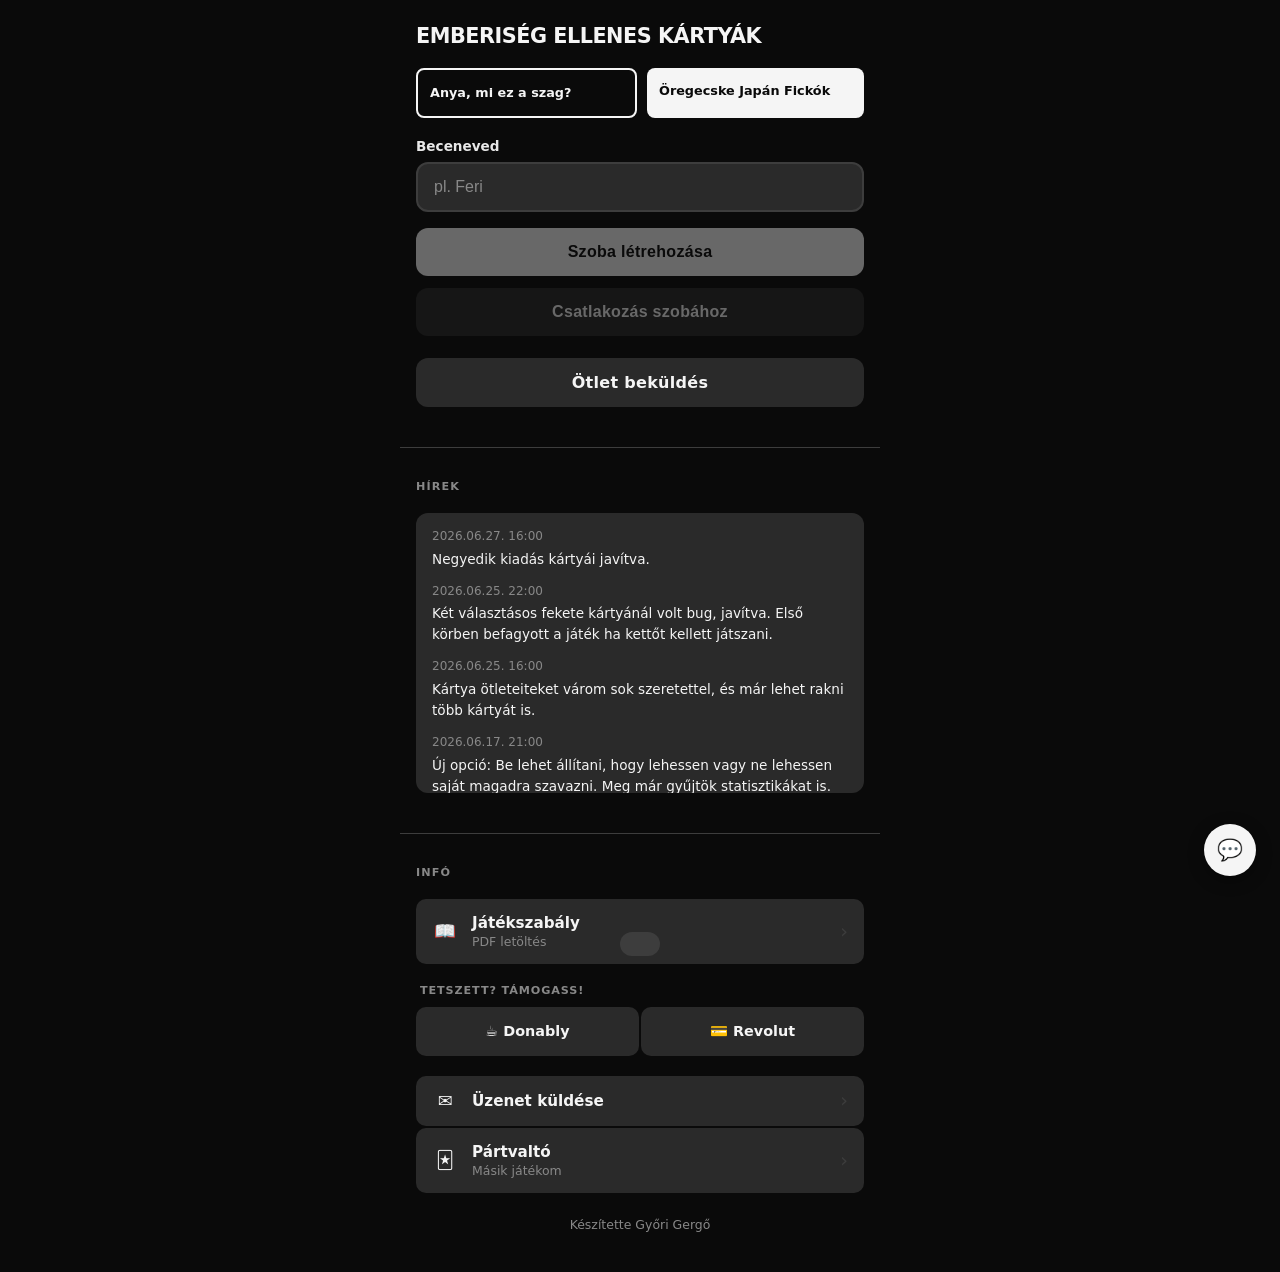
==== static/index.html @ fc866275 "all implementations are tested, no feedback, working, can mbe merged to the main" ====
<!DOCTYPE html>
<html lang="hu">
<head>
  <meta charset="UTF-8">
  <meta name="viewport" content="width=device-width, initial-scale=1.0">
  <title>Emberiség Ellenes Kártyák — Ingyenes Online Kártyajáték Magyarul</title>
  <meta name="description" content="Játssz barátaiddal az Emberiség Ellenes Kártyák online kártyajátékkal — a Cards Against Humanity ingyenes magyar verziójával. Hozz létre szobát, hívj meg barátokat, és szórakozzatok! Regisztráció nélkül.">
  <meta name="author" content="Győri Gergő">
  <meta name="robots" content="index, follow">
  <link rel="canonical" href="https://emberisegelleneskartyak.hu/">

  <!-- Open Graph -->
  <meta property="og:type" content="website">
  <meta property="og:url" content="https://emberisegelleneskartyak.hu/">
  <meta property="og:title" content="Emberiség Ellenes Kártyák — Ingyenes Online Kártyajáték Magyarul">
  <meta property="og:description" content="Játssz barátaiddal az Emberiség Ellenes Kártyák online kártyajátékkal — a Cards Against Humanity ingyenes magyar verziójával. Hozz létre szobát, hívj meg barátokat!">
  <meta property="og:locale" content="hu_HU">
  <meta property="og:image" content="https://emberisegelleneskartyak.hu/static/og-image.png">
  <meta property="og:image:width" content="1200">
  <meta property="og:image:height" content="630">
  <meta property="og:image:alt" content="Emberiség Ellenes Kártyák — online kártyajáték">
  <meta property="og:site_name" content="Emberiség Ellenes Kártyák">

  <!-- Twitter Card -->
  <meta name="twitter:card" content="summary_large_image">
  <meta name="twitter:title" content="Emberiség Ellenes Kártyák — Ingyenes Online Kártyajáték Magyarul">
  <meta name="twitter:description" content="Játssz barátaiddal az Emberiség Ellenes Kártyák online kártyajátékkal — a Cards Against Humanity ingyenes magyar verziójával.">
  <meta name="twitter:image" content="https://emberisegelleneskartyak.hu/static/og-image.png">

  <!-- Icons & Manifest -->
  <link rel="icon" type="image/svg+xml" href="/static/favicon.svg">
  <link rel="manifest" href="/static/site.webmanifest">
  <meta name="theme-color" content="#000000">

  <link rel="stylesheet" href="/static/css/base.css">
  <style>
    /* ── Section 1 ───────────────────────────── */
    .hero { flex: 1; display: flex; flex-direction: column; justify-content: center; gap: 16px; }
    .actions { display: flex; flex-direction: column; gap: 12px; }
    .card-preview { display: flex; gap: 10px; }
    .mini-black, .mini-white {
      flex: 1; border-radius: 8px; padding: 14px 12px;
      font-size: .8rem; font-weight: 700; line-height: 1.4;
    }
    .mini-black { background: var(--black); color: var(--white); border: 2px solid var(--white); }
    .mini-white { background: var(--white); color: var(--black); }

    /* ── Section header ─────────────────────── */
    .section-header {
      font-size: .7rem;
      font-weight: 800;
      letter-spacing: .1em;
      text-transform: uppercase;
      color: var(--text-muted);
    }

    /* ── News section ───────────────────────── */
    .news-list { display: flex; flex-direction: column; gap: 12px; flex: 1; overflow-y: auto; }
    .news-item { font-size: .85rem; line-height: 1.55; color: var(--text); }
    .news-item-date { color: var(--text-muted); font-size: .75rem; display: block; margin-bottom: 3px; }
    .news-empty {
      flex: 1; display: flex; align-items: center; justify-content: center;
      color: var(--text-muted); font-size: .9rem;
    }

    /* ── Info cards (Section 3) ─────────────── */
    .info-group { display: flex; flex-direction: column; gap: 2px; }
    .info-group-label {
      font-size: .7rem; font-weight: 700;
      letter-spacing: .08em; text-transform: uppercase;
      color: var(--text-muted); padding: 0 4px 8px;
    }
    .info-card {
      display: flex; align-items: center; gap: 14px;
      padding: 15px 16px;
      background: var(--grey); border-radius: 10px;
      text-decoration: none; color: var(--white);
      font-family: var(--font); font-size: 1rem;
      cursor: pointer; border: none; width: 100%; text-align: left;
      transition: opacity .15s;
      -webkit-tap-highlight-color: transparent;
    }
    .info-card:active { opacity: .6; }
    .info-card-icon { font-size: 1.1rem; width: 26px; text-align: center; flex-shrink: 0; }
    .info-card-body { flex: 1; display: flex; flex-direction: column; gap: 2px; }
    .info-card-title { font-size: .95rem; font-weight: 600; }
    .info-card-sub { font-size: .78rem; color: var(--text-muted); }
    .info-card-arrow { color: var(--grey2); font-size: 1.2rem; line-height: 1; }

    .support-row { display: grid; grid-template-columns: 1fr 1fr; gap: 2px; }
    .support-btn {
      display: flex; align-items: center; justify-content: center; gap: 7px;
      padding: 16px 12px; background: var(--grey); border-radius: 10px;
      font-weight: 700; font-size: .9rem; color: var(--white);
      text-decoration: none; transition: opacity .15s;
      -webkit-tap-highlight-color: transparent;
    }
    .support-btn:active { opacity: .6; }

    .credits {
      margin-top: auto; padding-top: 4px;
      font-size: .78rem; color: var(--text-muted); text-align: center;
    }

    /* ── Scroll hint ────────────────────────── */
    .scroll-hint {
      display: none;
      flex-direction: column; align-items: center; gap: 3px;
      margin-top: auto; padding: 4px 0 2px;
      color: var(--text-muted); font-size: .72rem;
      pointer-events: none; user-select: none;
    }
    .scroll-hint-arrow { animation: arrowbounce .9s infinite alternate ease-in-out; }
    @keyframes arrowbounce { from { transform: translateY(0); } to { transform: translateY(5px); } }

    .idea-link { margin-top: 2px; }

    /* ── Mobile: scroll snap ────────────────── */
    @media (max-width: 640px) {
      body { overflow: hidden; height: 100dvh; }

      .snap-container {
        height: 100dvh;
        overflow-y: scroll;
        scroll-snap-type: y mandatory;
        -webkit-overflow-scrolling: touch;
      }

      .snap-section {
        height: 100dvh;
        scroll-snap-align: start;
        scroll-snap-stop: always;
        overflow: hidden;
      }

      .snap-section .page {
        height: 100%;
        min-height: unset;
        overflow: hidden;
      }

      .news-section-inner .page { overflow: hidden; }

      .scroll-hint { display: flex; }
    }

    /* ── Desktop: sections flow naturally ────── */
    @media (min-width: 641px) {
      .snap-section .page { min-height: unset; padding-bottom: 40px; }
      .snap-section + .snap-section .page {
        border-top: 1px solid var(--grey2);
        padding-top: 32px;
      }
      .news-list {
        max-height: 280px;
        overflow-y: auto;
        background: var(--grey);
        border-radius: var(--radius);
        padding: 14px 16px;
      }
    }

    /* ── Chat ───────────────────────────────── */
    .chat-fab {
      position: fixed; bottom: 24px; right: 24px;
      width: 52px; height: 52px; border-radius: 50%; border: none;
      background: var(--white); color: var(--black);
      font-size: 1.3rem; cursor: pointer;
      display: flex; align-items: center; justify-content: center;
      box-shadow: 0 4px 16px rgba(0,0,0,.4); z-index: 50;
      transition: transform .1s;
    }
    .chat-fab:active { transform: scale(.92); }
    .chat-overlay {
      position: fixed; inset: 0; background: rgba(0,0,0,.6);
      z-index: 100; display: flex; align-items: flex-end; justify-content: center;
    }
    .chat-panel {
      width: 100%; max-width: 480px;
      background: var(--grey); border-radius: var(--radius) var(--radius) 0 0;
      height: 70vh; max-height: 600px;
      display: flex; flex-direction: column;
    }
    .chat-header {
      display: flex; align-items: center; justify-content: space-between;
      padding: 16px 20px; border-bottom: 1px solid var(--grey2); font-weight: 800;
    }
    .chat-close-btn { background: none; border: none; color: var(--white); font-size: 1.2rem; cursor: pointer; padding: 4px; }
    .chat-messages { flex: 1; overflow-y: auto; padding: 12px 16px; display: flex; flex-direction: column; gap: 10px; }
    .chat-msg { background: var(--grey2); border-radius: 8px; padding: 8px 12px; font-size: .85rem; }
    .chat-msg-header { display: flex; justify-content: space-between; align-items: baseline; margin-bottom: 4px; }
    .chat-msg-user { font-weight: 700; font-size: .8rem; }
    .chat-msg-time { color: var(--text-muted); font-size: .72rem; }
    .chat-msg-text { line-height: 1.4; word-break: break-word; }
    .chat-input-area { display: flex; gap: 8px; padding: 12px 16px; border-top: 1px solid var(--grey2); }
    .chat-input-area .input { padding: 12px 14px; font-size: .9rem; }
    .chat-send-btn { background: var(--white); color: var(--black); border: none; border-radius: var(--radius); padding: 12px 18px; font-weight: 700; cursor: pointer; white-space: nowrap; }
  </style>
</head>
<body>

<div class="snap-container" id="snapContainer">

  <!-- ═══════════════════════════════════════
       SECTION 1 — Játék
  ════════════════════════════════════════ -->
  <div class="snap-section" id="sec1">
    <div class="page">
      <h1 class="logo">Emberiség Ellenes Kártyák</h1>

      <div class="card-preview">
        <div class="mini-black">Anya, mi ez a szag?</div>
        <div class="mini-white">Öregecske Japán Fickók</div>
      </div>

      <div class="hero">
        <div class="field">
          <label class="label" for="username">Beceneved</label>
          <input class="input" id="username" type="text" maxlength="24" placeholder="pl. Feri" autocomplete="off">
        </div>
        <div class="actions">
          <button class="btn btn-primary" id="createBtn" disabled>Szoba létrehozása</button>
          <button class="btn btn-secondary" id="joinBtn" disabled>Csatlakozás szobához</button>
        </div>
      </div>

      <a class="btn btn-secondary idea-link" href="/kartyaotlet.html">Ötlet beküldés</a>

      <div class="scroll-hint">
        <span>Hírek &amp; Infó</span>
        <span class="scroll-hint-arrow">↓</span>
      </div>
    </div>
  </div>

  <!-- ═══════════════════════════════════════
       SECTION 2 — Hírek
  ════════════════════════════════════════ -->
  <div class="snap-section" id="sec2">
    <div class="page">
      <div class="section-header">Hírek</div>
      <div id="newsList" class="news-list" style="display:none"></div>
      <div id="newsEmpty" class="news-empty">Betöltés…</div>
      <div class="scroll-hint">
        <span>Infó</span>
        <span class="scroll-hint-arrow">↓</span>
      </div>
    </div>
  </div>

  <!-- ═══════════════════════════════════════
       SECTION 3 — Infó
  ════════════════════════════════════════ -->
  <div class="snap-section" id="sec3">
    <div class="page">
      <div class="section-header">Infó</div>

      <div class="info-group">
        <a href="http://s3.amazonaws.com/cah/CAH_MagyarByAnonymous.pdf" class="info-card" target="_blank">
          <span class="info-card-icon">📖</span>
          <span class="info-card-body">
            <span class="info-card-title">Játékszabály</span>
            <span class="info-card-sub">PDF letöltés</span>
          </span>
          <span class="info-card-arrow">›</span>
        </a>
      </div>

      <div class="info-group">
        <div class="info-group-label">Tetszett? Támogass!</div>
        <div class="support-row">
          <a href="https://www.donably.com/gyori-gergo-project" class="support-btn" target="_blank">☕ Donably</a>
          <a href="https://revolut.me/gergogyori" class="support-btn" target="_blank">💳 Revolut</a>
        </div>
      </div>

      <div class="info-group">
        <button class="info-card" onclick="openContact()">
          <span class="info-card-icon">✉</span>
          <span class="info-card-body">
            <span class="info-card-title">Üzenet küldése</span>
          </span>
          <span class="info-card-arrow">›</span>
        </button>
        <a href="https://partvalto.hu" class="info-card" target="_blank">
          <span class="info-card-icon">🃏</span>
          <span class="info-card-body">
            <span class="info-card-title">Pártvaltó</span>
            <span class="info-card-sub">Másik játékom</span>
          </span>
          <span class="info-card-arrow">›</span>
        </a>
      </div>

      <div class="credits">Készítette Győri Gergő</div>
    </div>
  </div>

</div><!-- /snap-container -->

<!-- Chat FAB -->
<button class="chat-fab" id="chatFab" title="Üzenőfal">💬</button>

<!-- Chat panel -->
<div class="chat-overlay hidden" id="chatOverlay">
  <div class="chat-panel">
    <div class="chat-header">
      <span>Üzenőfal</span>
      <button class="chat-close-btn" id="chatClose">✕</button>
    </div>
    <div class="chat-messages" id="chatMessages">
      <div style="color:var(--text-muted);text-align:center;padding:20px">Betöltés...</div>
    </div>
    <div class="chat-input-area">
      <input class="input" id="chatInput" type="text" maxlength="500" placeholder="Üzenet...">
      <button class="chat-send-btn" id="chatSend">Küld</button>
    </div>
  </div>
</div>

<!-- Contact modal -->
<div id="contactOverlay" class="overlay hidden">
  <div class="modal">
    <h2>Üzenet küldése</h2>
    <div class="field">
      <label class="label">Neved</label>
      <input id="cName" class="input" type="text" placeholder="Teljes neved" maxlength="100">
    </div>
    <div class="field">
      <label class="label">E-mail</label>
      <input id="cEmail" class="input" type="email" placeholder="email@example.com" maxlength="200">
    </div>
    <div class="field">
      <label class="label">Üzenet</label>
      <textarea id="cMessage" class="input" rows="4" placeholder="Írj bármit..." maxlength="2000" style="resize:vertical;min-height:90px"></textarea>
    </div>
    <div id="cError" class="error-msg"></div>
    <div class="modal-actions">
      <button class="btn btn-secondary" onclick="closeContact()">Mégse</button>
      <button class="btn btn-primary" onclick="submitContact()">Küldés</button>
    </div>
  </div>
</div>

<div id="toast"></div>

<script type="application/ld+json">
[
  {
    "@context": "https://schema.org",
    "@type": "WebApplication",
    "name": "Emberiség Ellenes Kártyák",
    "url": "https://emberisegelleneskartyak.hu/",
    "description": "Ingyenes online kártyajáték magyarul — a Cards Against Humanity magyar verziója. Hozz létre szobát, hívj meg barátokat, és szórakozzatok regisztráció nélkül.",
    "applicationCategory": "GameApplication",
    "operatingSystem": "Web Browser",
    "inLanguage": "hu",
    "isAccessibleForFree": true,
    "author": { "@type": "Person", "name": "Győri Gergő" },
    "offers": { "@type": "Offer", "price": "0", "priceCurrency": "HUF" }
  },
  {
    "@context": "https://schema.org",
    "@type": "WebSite",
    "name": "Emberiség Ellenes Kártyák",
    "url": "https://emberisegelleneskartyak.hu/",
    "inLanguage": "hu",
    "potentialAction": {
      "@type": "SearchAction",
      "target": "https://emberisegelleneskartyak.hu/join?code={search_term_string}",
      "query-input": "required name=search_term_string"
    }
  },
  {
    "@context": "https://schema.org",
    "@type": "Organization",
    "name": "Emberiség Ellenes Kártyák",
    "url": "https://emberisegelleneskartyak.hu/",
    "logo": "https://emberisegelleneskartyak.hu/static/og-image.png",
    "founder": { "@type": "Person", "name": "Győri Gergő" }
  }
]
</script>
<script src="/static/js/session.js"></script>
<script>
  /* ── Username & buttons ─────────────────── */
  const usernameEl = document.getElementById('username');
  const createBtn  = document.getElementById('createBtn');
  const joinBtn    = document.getElementById('joinBtn');

  usernameEl.value = getSavedUsername();
  _updateBtns();

  usernameEl.addEventListener('input', _updateBtns);
  usernameEl.addEventListener('keydown', e => {
    if (e.key === 'Enter' && usernameEl.value.trim()) joinBtn.click();
  });

  function _updateBtns() {
    const ok = usernameEl.value.trim().length > 0;
    createBtn.disabled = !ok;
    joinBtn.disabled   = !ok;
  }

  createBtn.addEventListener('click', () => {
    const u = usernameEl.value.trim();
    if (!u) return;
    saveUsername(u);
    location.href = '/create';
  });

  joinBtn.addEventListener('click', () => {
    const u = usernameEl.value.trim();
    if (!u) return;
    saveUsername(u);
    location.href = '/join';
  });

  /* ── Contact modal ──────────────────────── */
  function openContact() {
    document.getElementById('contactOverlay').classList.remove('hidden');
    document.getElementById('cError').textContent = '';
  }
  function closeContact() {
    document.getElementById('contactOverlay').classList.add('hidden');
  }
  async function submitContact() {
    const name    = document.getElementById('cName').value.trim();
    const email   = document.getElementById('cEmail').value.trim();
    const message = document.getElementById('cMessage').value.trim();
    const errEl   = document.getElementById('cError');
    errEl.textContent = '';
    if (!name || !email || !message) {
      errEl.textContent = 'Minden mező kitöltése kötelező.';
      return;
    }
    try {
      const res = await fetch('/api/contact', {
        method: 'POST',
        headers: { 'Content-Type': 'application/json' },
        body: JSON.stringify({ name, email, message }),
      });
      const data = await res.json();
      if (!res.ok) { errEl.textContent = data.detail || 'Hiba történt.'; return; }
      closeContact();
      document.getElementById('cName').value = '';
      document.getElementById('cEmail').value = '';
      document.getElementById('cMessage').value = '';
      showToast('Üzenet elküldve! Köszönjük!');
    } catch {
      errEl.textContent = 'Kapcsolódási hiba, próbáld újra.';
    }
  }

  /* ── News ───────────────────────────────── */
  async function loadNews() {
    const list  = document.getElementById('newsList');
    const empty = document.getElementById('newsEmpty');
    try {
      const res   = await fetch('/static/news.json');
      const items = await res.json();
      if (!items.length) {
        empty.textContent = 'Jelenleg nincsenek hírek.';
        return;
      }
      list.style.display = 'flex';
      empty.style.display = 'none';
      items.forEach(item => {
        const [y, mo, d, h] = item.date.split('-');
        const el = document.createElement('div');
        el.className = 'news-item';
        el.innerHTML = `<span class="news-item-date">${y}.${mo}.${d}. ${h}:00</span>${item.message}`;
        list.appendChild(el);
      });
    } catch {
      empty.textContent = 'Nem sikerült betölteni.';
    }
  }
  loadNews();

  /* ── Chat ───────────────────────────────── */
  function chatEsc(str) {
    return String(str)
      .replace(/&/g,'&amp;').replace(/</g,'&lt;').replace(/>/g,'&gt;').replace(/"/g,'&quot;');
  }

  function formatTime(iso) {
    const d = new Date(iso.replace(' ','T') + (iso.includes('T') || iso.endsWith('Z') ? '' : 'Z'));
    if (isNaN(d)) return '';
    return d.toLocaleString('hu-HU', { month:'short', day:'numeric', hour:'2-digit', minute:'2-digit' });
  }

  let _chatPoll = null;
  let _lastMsgId = -1;

  async function loadChatMessages() {
    const el = document.getElementById('chatMessages');
    const atBottom = el.scrollHeight - el.scrollTop - el.clientHeight < 48;
    try {
      const res = await fetch('/api/chat');
      if (!res.ok) throw new Error();
      const msgs = await res.json();
      if (msgs.length === 0) {
        el.innerHTML = '<div style="color:var(--text-muted);text-align:center;padding:20px">Még nincs üzenet</div>';
        _lastMsgId = -1;
        return;
      }
      const newest = msgs[msgs.length - 1].id;
      if (newest === _lastMsgId) return;
      _lastMsgId = newest;
      el.innerHTML = msgs.map(m => `
        <div class="chat-msg">
          <div class="chat-msg-header">
            <span class="chat-msg-user">${chatEsc(m.username)}</span>
            <span class="chat-msg-time">${formatTime(m.created_at)}</span>
          </div>
          <div class="chat-msg-text">${chatEsc(m.message)}</div>
        </div>`).join('');
      if (atBottom) el.scrollTop = el.scrollHeight;
    } catch {
      el.innerHTML = '<div style="color:var(--danger);text-align:center;padding:20px">Hiba a betöltésnél</div>';
    }
  }

  function openChat() {
    _lastMsgId = -1;
    document.getElementById('chatOverlay').classList.remove('hidden');
    loadChatMessages();
    _chatPoll = setInterval(loadChatMessages, 3000);
  }

  function closeChat() {
    document.getElementById('chatOverlay').classList.add('hidden');
    clearInterval(_chatPoll);
    _chatPoll = null;
  }

  async function sendChatMessage() {
    const username = usernameEl.value.trim();
    const msg = document.getElementById('chatInput').value.trim();
    if (!username) { showToast('Add meg a neved a becenév mezőben!'); return; }
    if (!msg) return;
    const btn = document.getElementById('chatSend');
    btn.disabled = true;
    try {
      const res = await fetch('/api/chat', {
        method: 'POST',
        headers: { 'Content-Type': 'application/json' },
        body: JSON.stringify({ username, message: msg }),
      });
      if (!res.ok) throw new Error();
      document.getElementById('chatInput').value = '';
      await loadChatMessages();
    } catch {
      showToast('Hiba az üzenet küldésekor!');
    }
    btn.disabled = false;
  }

  document.getElementById('chatFab').addEventListener('click', openChat);
  document.getElementById('chatClose').addEventListener('click', closeChat);
  document.getElementById('chatOverlay').addEventListener('click', e => {
    if (e.target === document.getElementById('chatOverlay')) closeChat();
  });
  document.getElementById('chatSend').addEventListener('click', sendChatMessage);
  document.getElementById('chatInput').addEventListener('keydown', e => {
    if (e.key === 'Enter') sendChatMessage();
  });

  /* ── Toast ──────────────────────────────── */
  function showToast(msg) {
    const t = document.getElementById('toast');
    t.textContent = msg;
    t.classList.add('show');
    setTimeout(() => t.classList.remove('show'), 2800);
  }
</script>
</body>
</html>
---- static/css/base.css ----
*, *::before, *::after { box-sizing: border-box; margin: 0; padding: 0; }

:root {
  --black: #0a0a0a;
  --white: #f5f5f5;
  --grey:  #2a2a2a;
  --grey2: #3d3d3d;
  --accent: #e8e8e8;
  --danger: #c0392b;
  --success: #27ae60;
  --text-muted: #888;
  --radius: 12px;
  --card-radius: 10px;
  --font: 'Segoe UI', system-ui, sans-serif;
}

html, body {
  height: 100%;
  background: var(--black);
  color: var(--white);
  font-family: var(--font);
  font-size: 16px;
  -webkit-tap-highlight-color: transparent;
  overscroll-behavior: none;
}

a { color: inherit; text-decoration: none; }

.page {
  min-height: 100dvh;
  max-width: 480px;
  margin: 0 auto;
  padding: 24px 16px;
  display: flex;
  flex-direction: column;
  gap: 20px;
}

.logo {
  font-size: 1.3rem;
  font-weight: 800;
  letter-spacing: -0.5px;
  text-transform: uppercase;
}

h1 { font-size: 1.6rem; font-weight: 800; }
h2 { font-size: 1.1rem; font-weight: 700; color: var(--accent); }

/* Inputs */
.input {
  width: 100%;
  background: var(--grey);
  border: 2px solid var(--grey2);
  border-radius: var(--radius);
  color: var(--white);
  font-size: 1rem;
  padding: 14px 16px;
  outline: none;
  transition: border-color .15s;
}
.input:focus { border-color: var(--white); }
.input::placeholder { color: var(--text-muted); }

/* Buttons */
.btn {
  display: block;
  width: 100%;
  padding: 15px;
  border-radius: var(--radius);
  border: none;
  font-size: 1rem;
  font-weight: 700;
  cursor: pointer;
  text-align: center;
  transition: opacity .15s, transform .1s;
  letter-spacing: .3px;
}
.btn:active { transform: scale(.97); opacity: .85; }
.btn-primary { background: var(--white); color: var(--black); }
.btn-secondary { background: var(--grey); color: var(--white); }
.btn-danger { background: var(--danger); color: var(--white); }
.btn-sm {
  width: auto;
  padding: 8px 16px;
  font-size: .85rem;
  border-radius: 8px;
}
.btn:disabled { opacity: .4; cursor: not-allowed; }

/* Form group */
.field { display: flex; flex-direction: column; gap: 8px; }
.label { font-size: .85rem; font-weight: 600; color: var(--accent); }

/* Error */
.error-msg { color: var(--danger); font-size: .85rem; min-height: 1.2em; }

/* Card base */
.card-black, .card-white {
  border-radius: var(--card-radius);
  padding: 20px;
  font-weight: 700;
  line-height: 1.4;
  position: relative;
  user-select: none;
}
.card-black {
  background: var(--black);
  color: var(--white);
  border: 2px solid var(--white);
}
.card-white {
  background: var(--white);
  color: var(--black);
  border: 2px solid var(--black);
}

/* Player list */
.player-list { display: flex; flex-direction: column; gap: 8px; }
.player-row {
  display: flex;
  align-items: center;
  justify-content: space-between;
  padding: 10px 14px;
  background: var(--grey);
  border-radius: 8px;
  font-size: .9rem;
}
.player-row .name { font-weight: 600; }
.player-row .score { color: var(--text-muted); }
.player-row.czar .name::before { content: '♛ '; color: gold; }
.player-row.you .name::after  { content: ' (te)'; color: var(--text-muted); font-weight: 400; }
.player-row.disconnected { opacity: .4; }

/* Select row (editions, options) */
.select-group { display: flex; flex-direction: column; gap: 8px; }
.select-option {
  display: flex;
  align-items: center;
  gap: 12px;
  padding: 12px 14px;
  background: var(--grey);
  border-radius: 8px;
  cursor: pointer;
  font-size: .9rem;
  border: 2px solid transparent;
  transition: border-color .15s;
}
.select-option.selected { border-color: var(--white); }
.select-option input[type=checkbox],
.select-option input[type=radio] { accent-color: var(--white); width: 18px; height: 18px; cursor: pointer; }

/* Segmented control */
.seg-control { display: flex; background: var(--grey); border-radius: var(--radius); overflow: hidden; }
.seg-control button {
  flex: 1;
  padding: 10px;
  background: none;
  border: none;
  color: var(--text-muted);
  font-size: .85rem;
  font-weight: 600;
  cursor: pointer;
  transition: background .15s, color .15s;
}
.seg-control button.active { background: var(--white); color: var(--black); }

/* Divider */
.divider { border: none; border-top: 1px solid var(--grey2); }

/* Toast */
#toast {
  position: fixed;
  bottom: 24px;
  left: 50%;
  transform: translateX(-50%) translateY(80px);
  background: var(--grey2);
  color: var(--white);
  padding: 12px 20px;
  border-radius: 20px;
  font-size: .9rem;
  font-weight: 600;
  transition: transform .25s ease;
  pointer-events: none;
  z-index: 999;
  white-space: nowrap;
}
#toast.show { transform: translateX(-50%) translateY(0); }

/* Overlay / modal */
.overlay {
  position: fixed; inset: 0;
  background: rgba(0,0,0,.75);
  display: flex; align-items: center; justify-content: center;
  z-index: 100;
  padding: 16px;
}
.modal {
  background: var(--grey);
  border-radius: var(--radius);
  padding: 24px;
  width: 100%;
  max-width: 380px;
  display: flex;
  flex-direction: column;
  gap: 16px;
}
.modal h2 { font-size: 1.1rem; }
.modal-actions { display: flex; gap: 10px; }
.modal-actions .btn { flex: 1; }
.hidden { display: none !important; }

/* Mic / voice button */
.mic-btn {
  width: 36px;
  height: 36px;
  border-radius: 50%;
  border: none;
  background: var(--grey2);
  color: var(--white);
  font-size: 1rem;
  cursor: pointer;
  display: flex;
  align-items: center;
  justify-content: center;
  transition: background .15s, transform .1s;
  flex-shrink: 0;
  line-height: 1;
}
.mic-btn.muted { background: var(--danger); }
.mic-btn:active { transform: scale(.9); }

/* Mute indicator next to player names */
.voice-indicator { font-size: .8rem; margin-right: 4px; }
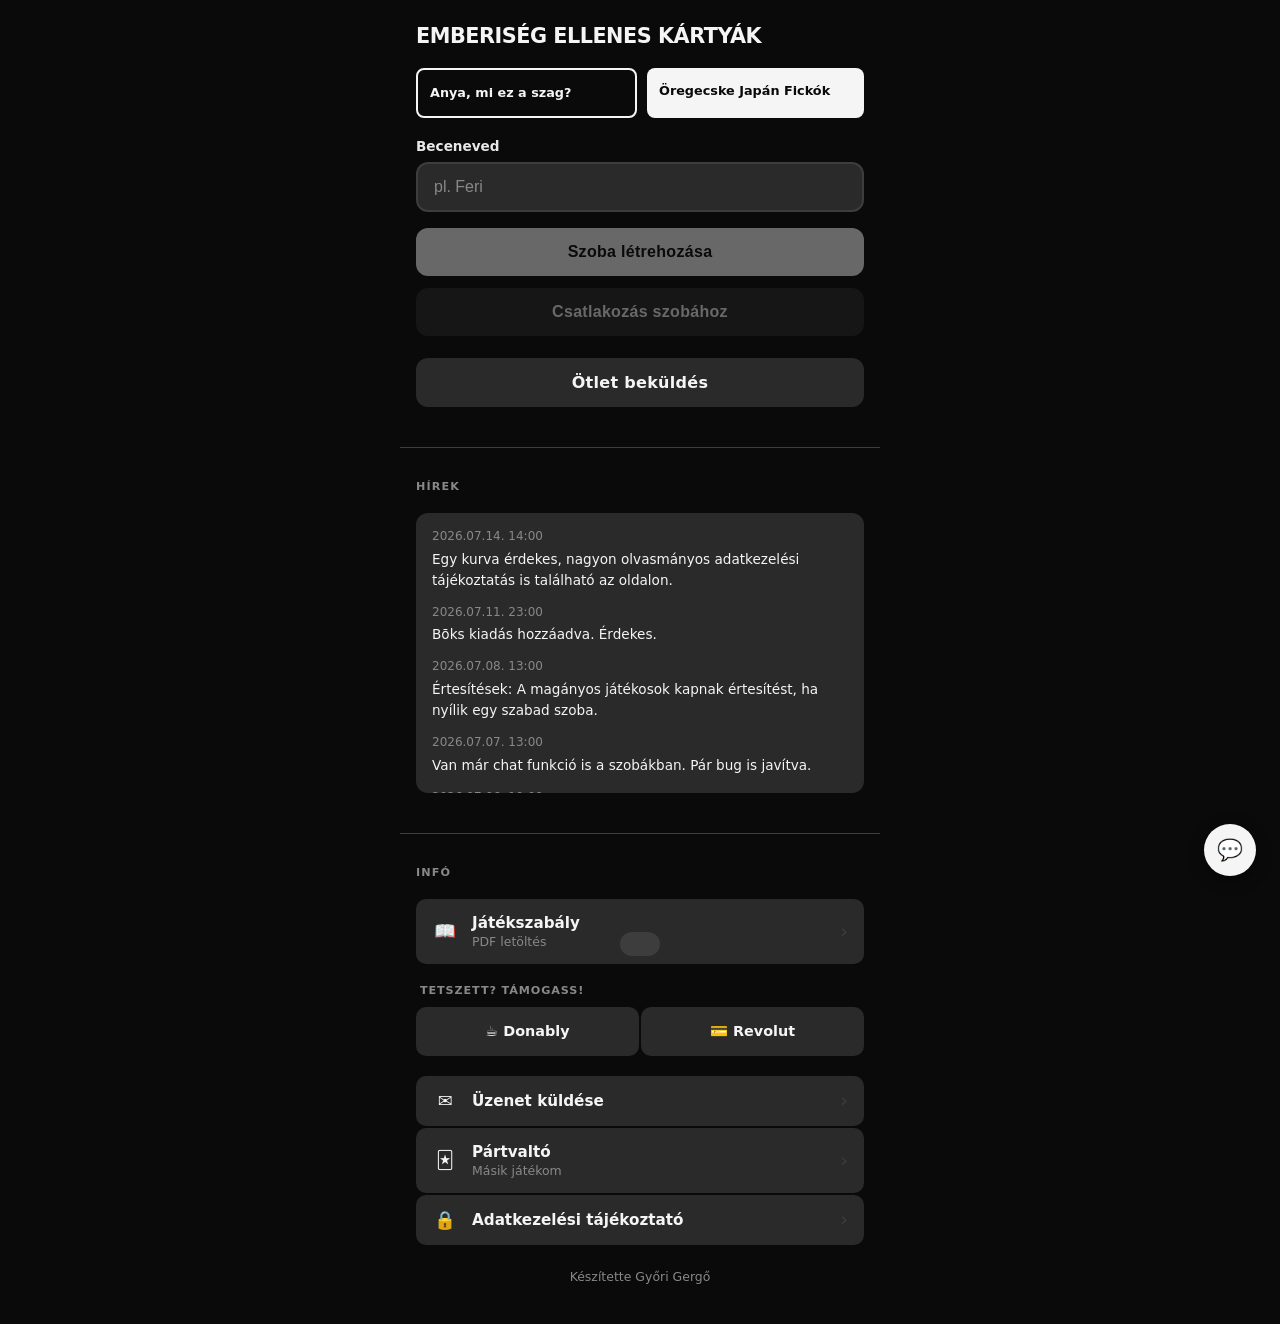
==== commit 983ae7fc: "feat: publish privacy notice and retention rules" ====
--- a/static/index.html
+++ b/static/index.html
@@ -290,6 +290,13 @@
           </span>
           <span class="info-card-arrow">›</span>
         </a>
+        <a href="/adatkezeles" class="info-card">
+          <span class="info-card-icon">🔒</span>
+          <span class="info-card-body">
+            <span class="info-card-title">Adatkezelési tájékoztató</span>
+          </span>
+          <span class="info-card-arrow">›</span>
+        </a>
       </div>
 
       <div class="credits">Készítette Győri Gergő</div>
@@ -339,6 +346,7 @@
       <button class="btn btn-secondary" onclick="closeContact()">Mégse</button>
       <button class="btn btn-primary" onclick="submitContact()">Küldés</button>
     </div>
+    <p style="margin:12px 0 0;color:var(--text-muted);font-size:.78rem;line-height:1.4">Az üzenet elküldésével tudomásul veszed az <a href="/adatkezeles">adatkezelési tájékoztatót</a>.</p>
   </div>
 </div>
 
--- a/static/css/base.css
+++ b/static/css/base.css
@@ -148,6 +148,7 @@
 .select-option.selected { border-color: var(--white); }
 .select-option input[type=checkbox],
 .select-option input[type=radio] { accent-color: var(--white); width: 18px; height: 18px; cursor: pointer; }
+.edition-hint { opacity: .55; font-size: .75rem; font-weight: 400; }
 
 /* Segmented control */
 .seg-control { display: flex; background: var(--grey); border-radius: var(--radius); overflow: hidden; }
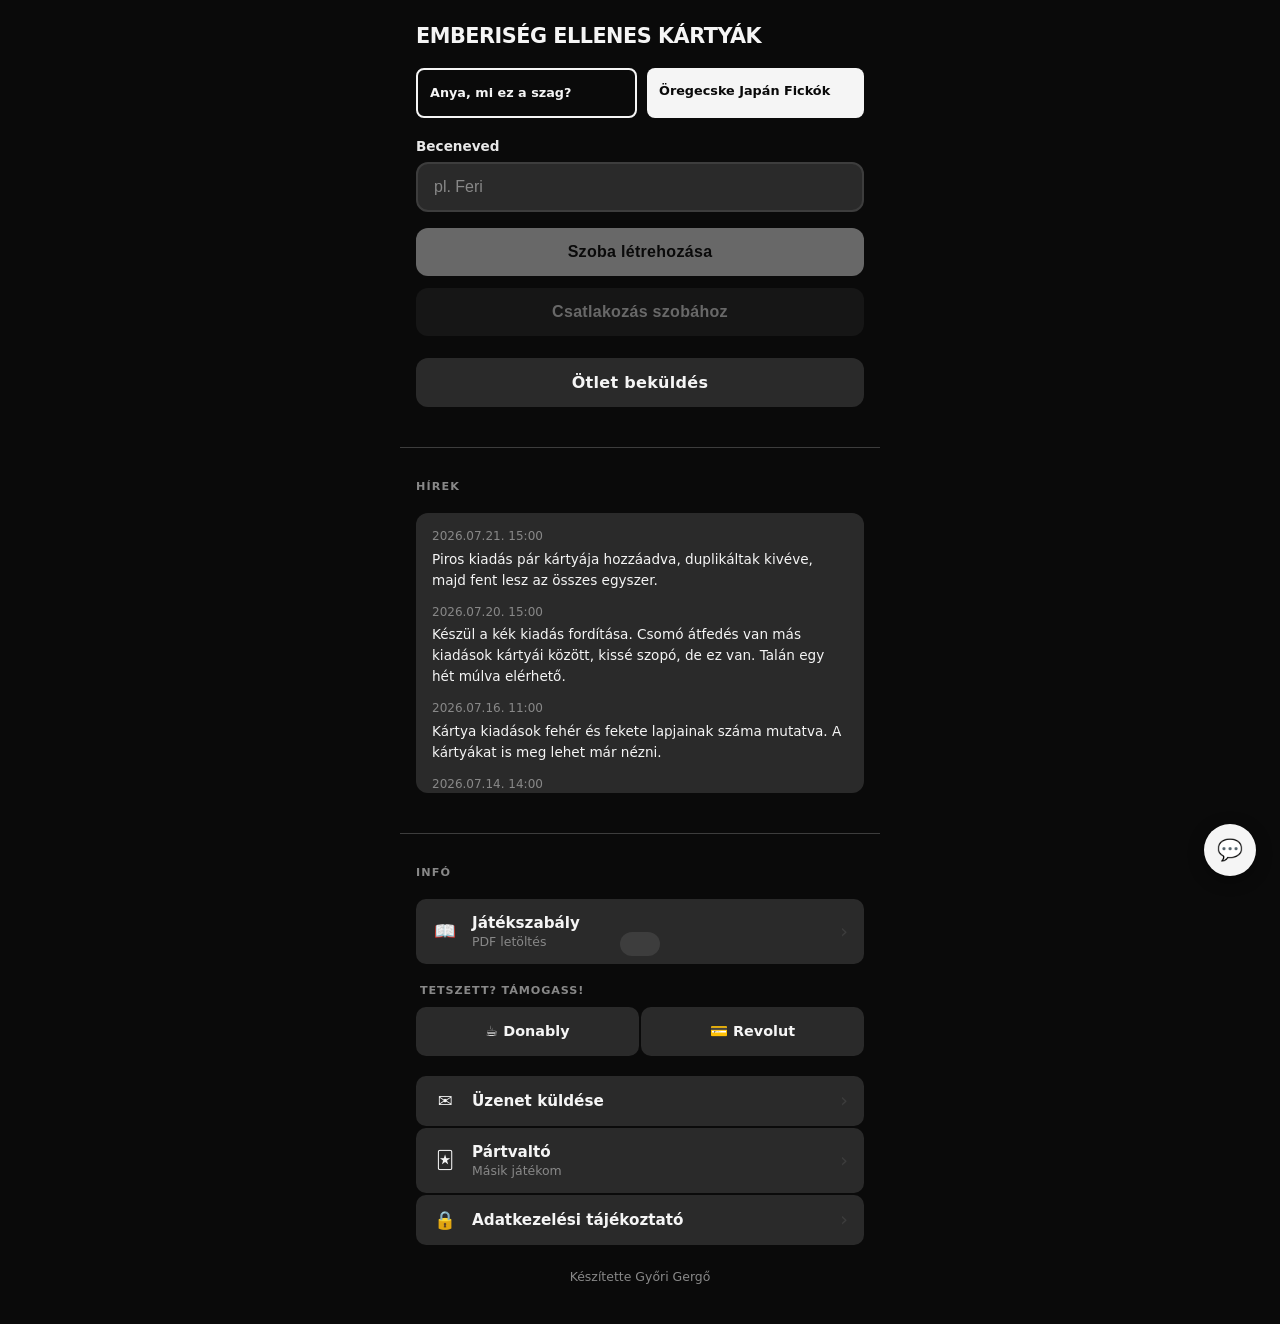
==== commit ed21648b: "feat: self-hosted Umami analytics, per-edition card browser, dedup notes - Add /api/editions/{id}/ca" ====
--- a/static/index.html
+++ b/static/index.html
@@ -196,6 +196,7 @@
     .chat-input-area .input { padding: 12px 14px; font-size: .9rem; }
     .chat-send-btn { background: var(--white); color: var(--black); border: none; border-radius: var(--radius); padding: 12px 18px; font-weight: 700; cursor: pointer; white-space: nowrap; }
   </style>
+  <script defer src="https://stats.emberisegelleneskartyak.hu/script.js" data-website-id="3a36dfac-359e-4e1c-afda-27530984c903"></script>
 </head>
 <body>
 
--- a/static/css/base.css
+++ b/static/css/base.css
@@ -136,11 +136,8 @@
 .select-option {
   display: flex;
   align-items: center;
-  gap: 12px;
-  padding: 12px 14px;
   background: var(--grey);
   border-radius: 8px;
-  cursor: pointer;
   font-size: .9rem;
   border: 2px solid transparent;
   transition: border-color .15s;
@@ -148,7 +145,29 @@
 .select-option.selected { border-color: var(--white); }
 .select-option input[type=checkbox],
 .select-option input[type=radio] { accent-color: var(--white); width: 18px; height: 18px; cursor: pointer; }
+.edition-choice {
+  display: flex;
+  align-items: center;
+  gap: 12px;
+  min-width: 0;
+  flex: 1;
+  padding: 12px 14px;
+  cursor: pointer;
+}
 .edition-hint { opacity: .55; font-size: .75rem; font-weight: 400; }
+.edition-cards-link {
+  align-self: stretch;
+  display: flex;
+  align-items: center;
+  padding: 0 12px;
+  border-left: 1px solid var(--grey2);
+  color: var(--white);
+  font-size: .75rem;
+  font-weight: 700;
+  text-decoration: none;
+  white-space: nowrap;
+}
+.edition-cards-link:active { background: var(--grey2); }
 
 /* Segmented control */
 .seg-control { display: flex; background: var(--grey); border-radius: var(--radius); overflow: hidden; }
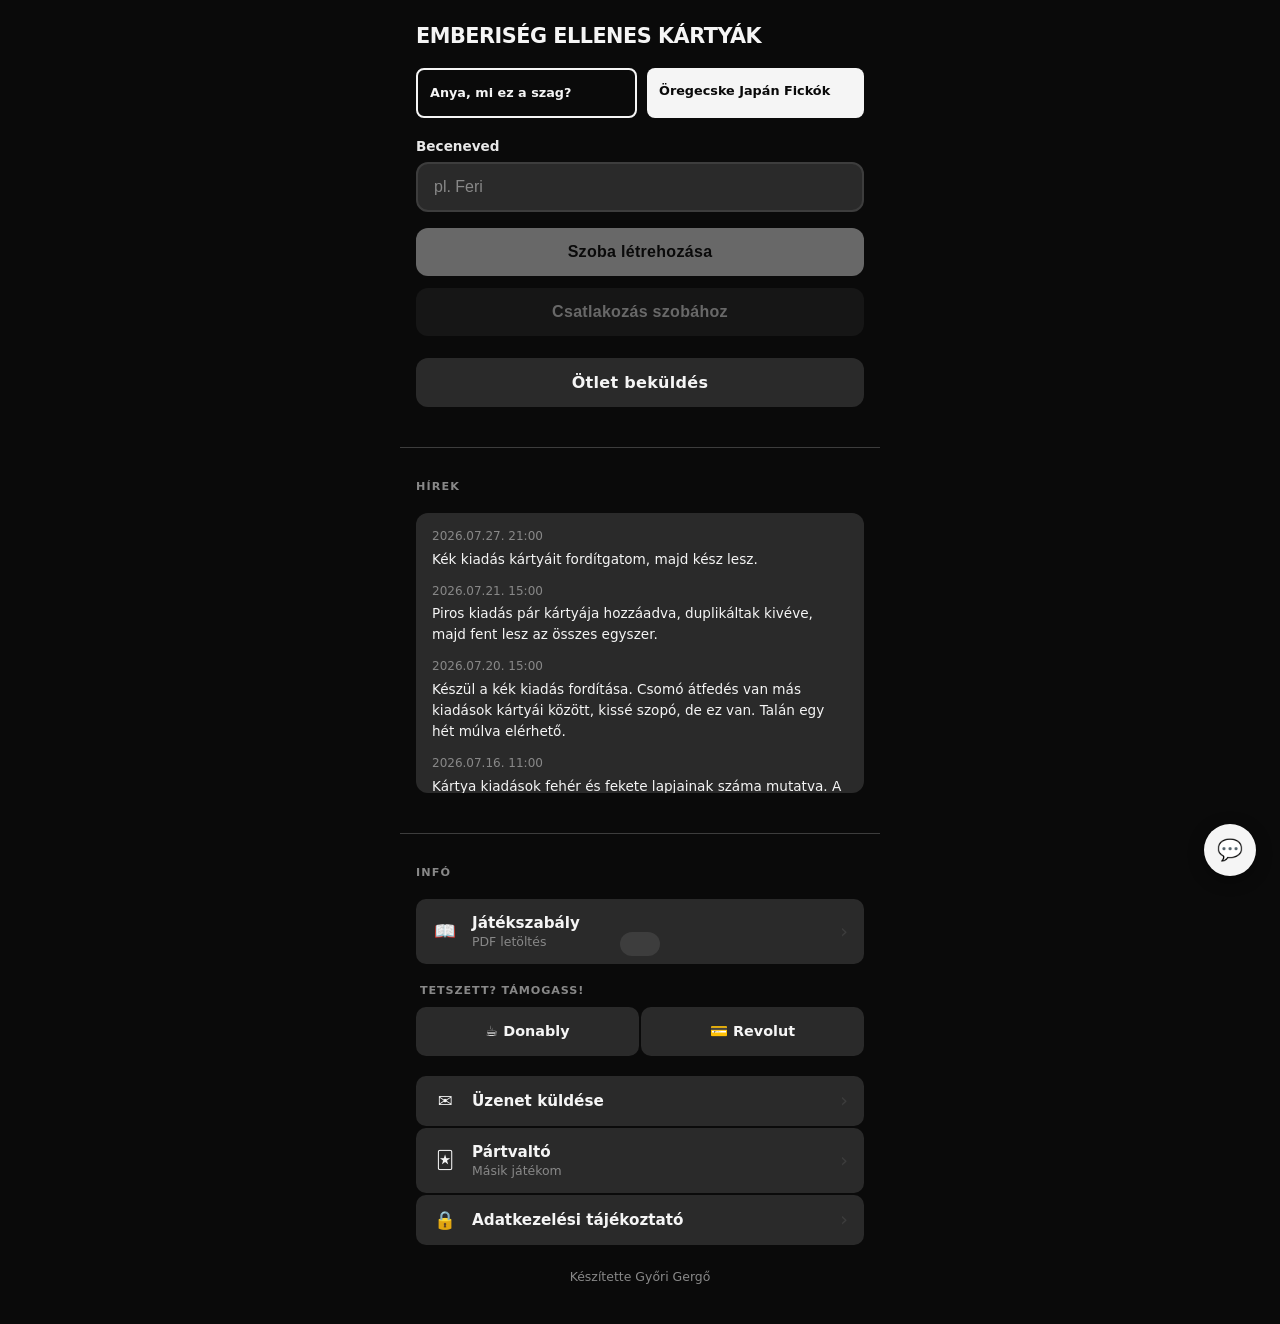
==== commit 6fa11e46: "feat: hidden ad banner slot, Umami in privacy notice, 2-year Umami retention - static/js/ads.js: one" ====
--- a/static/index.html
+++ b/static/index.html
@@ -32,7 +32,7 @@
   <link rel="manifest" href="/static/site.webmanifest">
   <meta name="theme-color" content="#000000">
 
-  <link rel="stylesheet" href="/static/css/base.css">
+  <link rel="stylesheet" href="/static/css/base.css?v=20261016-ad-slot">
   <style>
     /* ── Section 1 ───────────────────────────── */
     .hero { flex: 1; display: flex; flex-direction: column; justify-content: center; gap: 16px; }
@@ -226,6 +226,11 @@
       </div>
 
       <a class="btn btn-secondary idea-link" href="/kartyaotlet.html">Ötlet beküldés</a>
+
+      <div class="ad-slot" id="adSlot" hidden style="margin-top:12px">
+        <span class="ad-slot-label">Hirdetés</span>
+        <div class="ad-slot-box"></div>
+      </div>
 
       <div class="scroll-hint">
         <span>Hírek &amp; Infó</span>
@@ -391,6 +396,7 @@
 ]
 </script>
 <script src="/static/js/session.js"></script>
+<script src="/static/js/ads.js?v=20261016-ad-create"></script>
 <script>
   /* ── Username & buttons ─────────────────── */
   const usernameEl = document.getElementById('username');
--- a/static/css/base.css
+++ b/static/css/base.css
@@ -251,3 +251,21 @@
 
 /* Mute indicator next to player names */
 .voice-indicator { font-size: .8rem; margin-right: 4px; }
+
+/* Bottom ad banner (static/js/ads.js) — in normal flow, never sticky/overlay.
+   Fixed height so the page doesn't jump when an ad loads. */
+.ad-slot { display: flex; flex-direction: column; align-items: center; gap: 4px; }
+.ad-slot[hidden] { display: none; }
+.ad-slot-label {
+  font-size: .65rem; letter-spacing: .08em; text-transform: uppercase;
+  color: var(--text-muted);
+}
+.ad-slot-box {
+  width: 100%; max-width: 320px; height: 50px;
+  display: flex; align-items: center; justify-content: center;
+  background: var(--grey); border: 1px dashed var(--grey2); border-radius: 6px;
+  color: var(--text-muted); font-size: .75rem; overflow: hidden;
+}
+@media (min-width: 641px) {
+  .ad-slot-box { max-width: 468px; height: 60px; }
+}
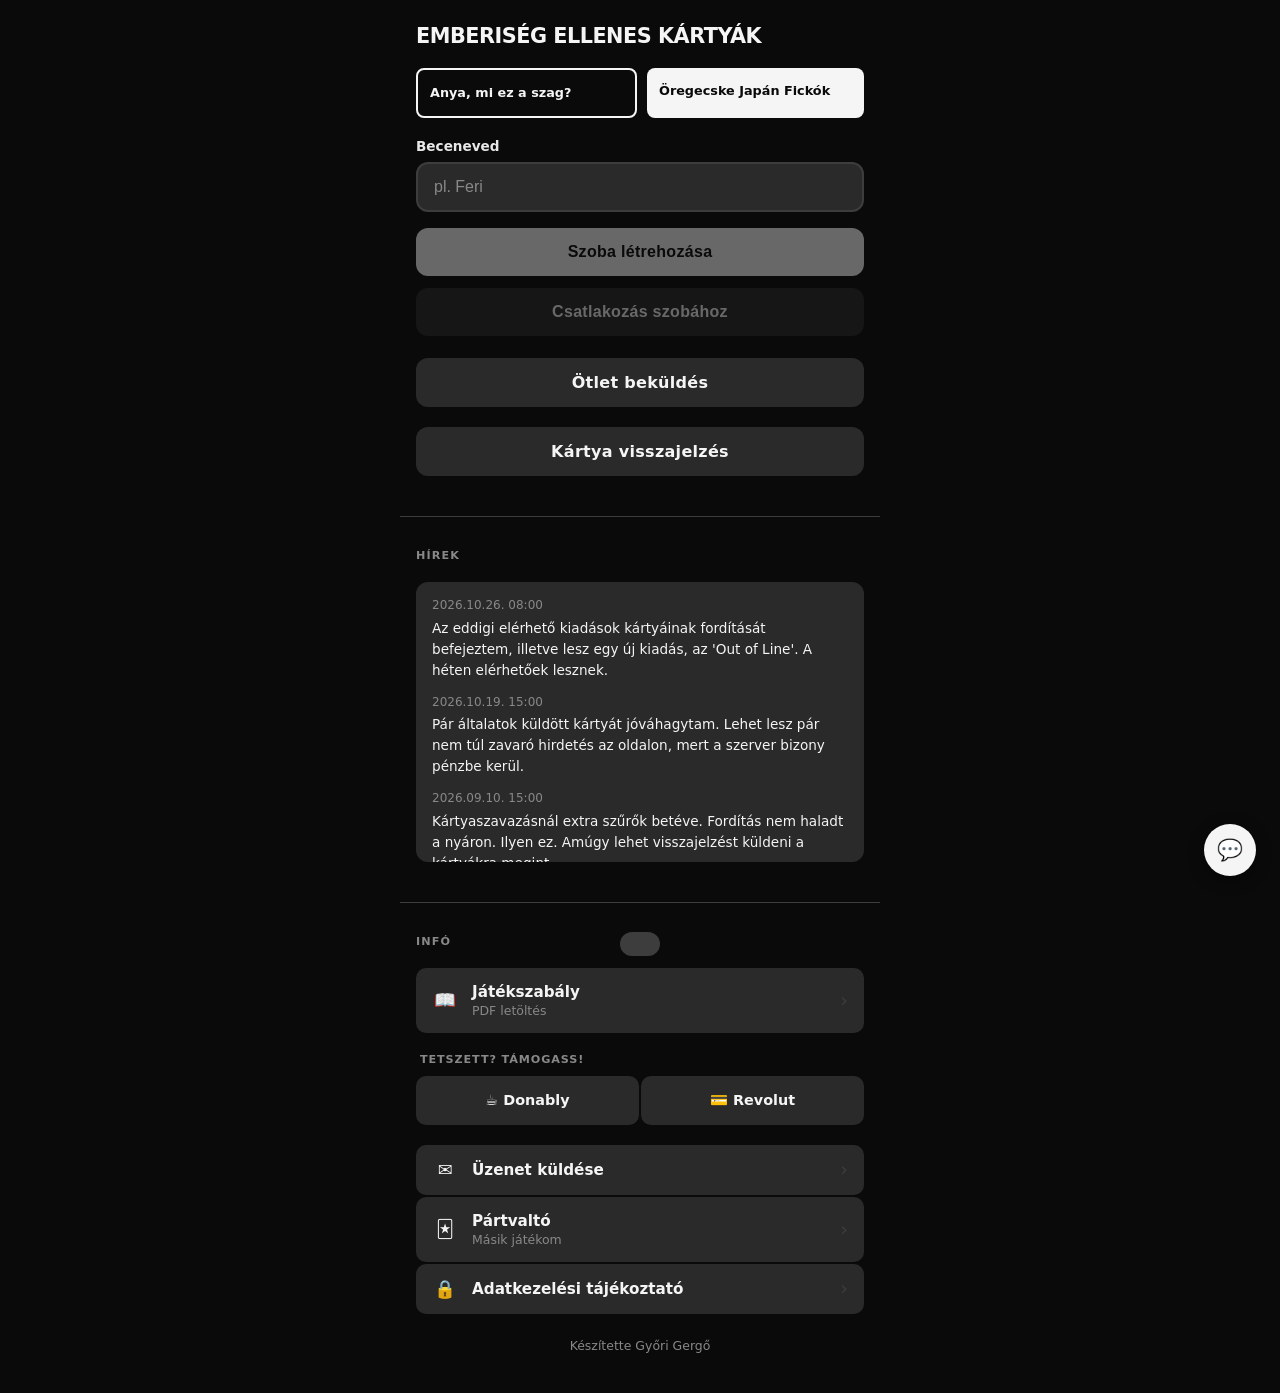
==== commit 2ef39a8c: "feat: link the card feedback page from the main page Co-Authored-By: Claude Opus 5.5 <noreply@anthro" ====
--- a/static/index.html
+++ b/static/index.html
@@ -8,6 +8,7 @@
   <meta name="author" content="Győri Gergő">
   <meta name="robots" content="index, follow">
   <link rel="canonical" href="https://emberisegelleneskartyak.hu/">
+  <meta name="google-adsense-account" content="ca-pub-3693585614019775">
 
   <!-- Open Graph -->
   <meta property="og:type" content="website">
@@ -196,7 +197,8 @@
     .chat-input-area .input { padding: 12px 14px; font-size: .9rem; }
     .chat-send-btn { background: var(--white); color: var(--black); border: none; border-radius: var(--radius); padding: 12px 18px; font-weight: 700; cursor: pointer; white-space: nowrap; }
   </style>
-  <script defer src="https://stats.emberisegelleneskartyak.hu/script.js" data-website-id="3a36dfac-359e-4e1c-afda-27530984c903"></script>
+  <script src="/static/js/umami-normalize.js?v=20261016-umami-norm"></script>
+  <script defer src="https://stats.emberisegelleneskartyak.hu/script.js" data-website-id="3a36dfac-359e-4e1c-afda-27530984c903" data-before-send="umamiBeforeSend"></script>
 </head>
 <body>
 
@@ -226,6 +228,7 @@
       </div>
 
       <a class="btn btn-secondary idea-link" href="/kartyaotlet.html">Ötlet beküldés</a>
+      <a class="btn btn-secondary" href="/visszajelzes">Kártya visszajelzés</a>
 
       <div class="ad-slot" id="adSlot" hidden style="margin-top:12px">
         <span class="ad-slot-label">Hirdetés</span>
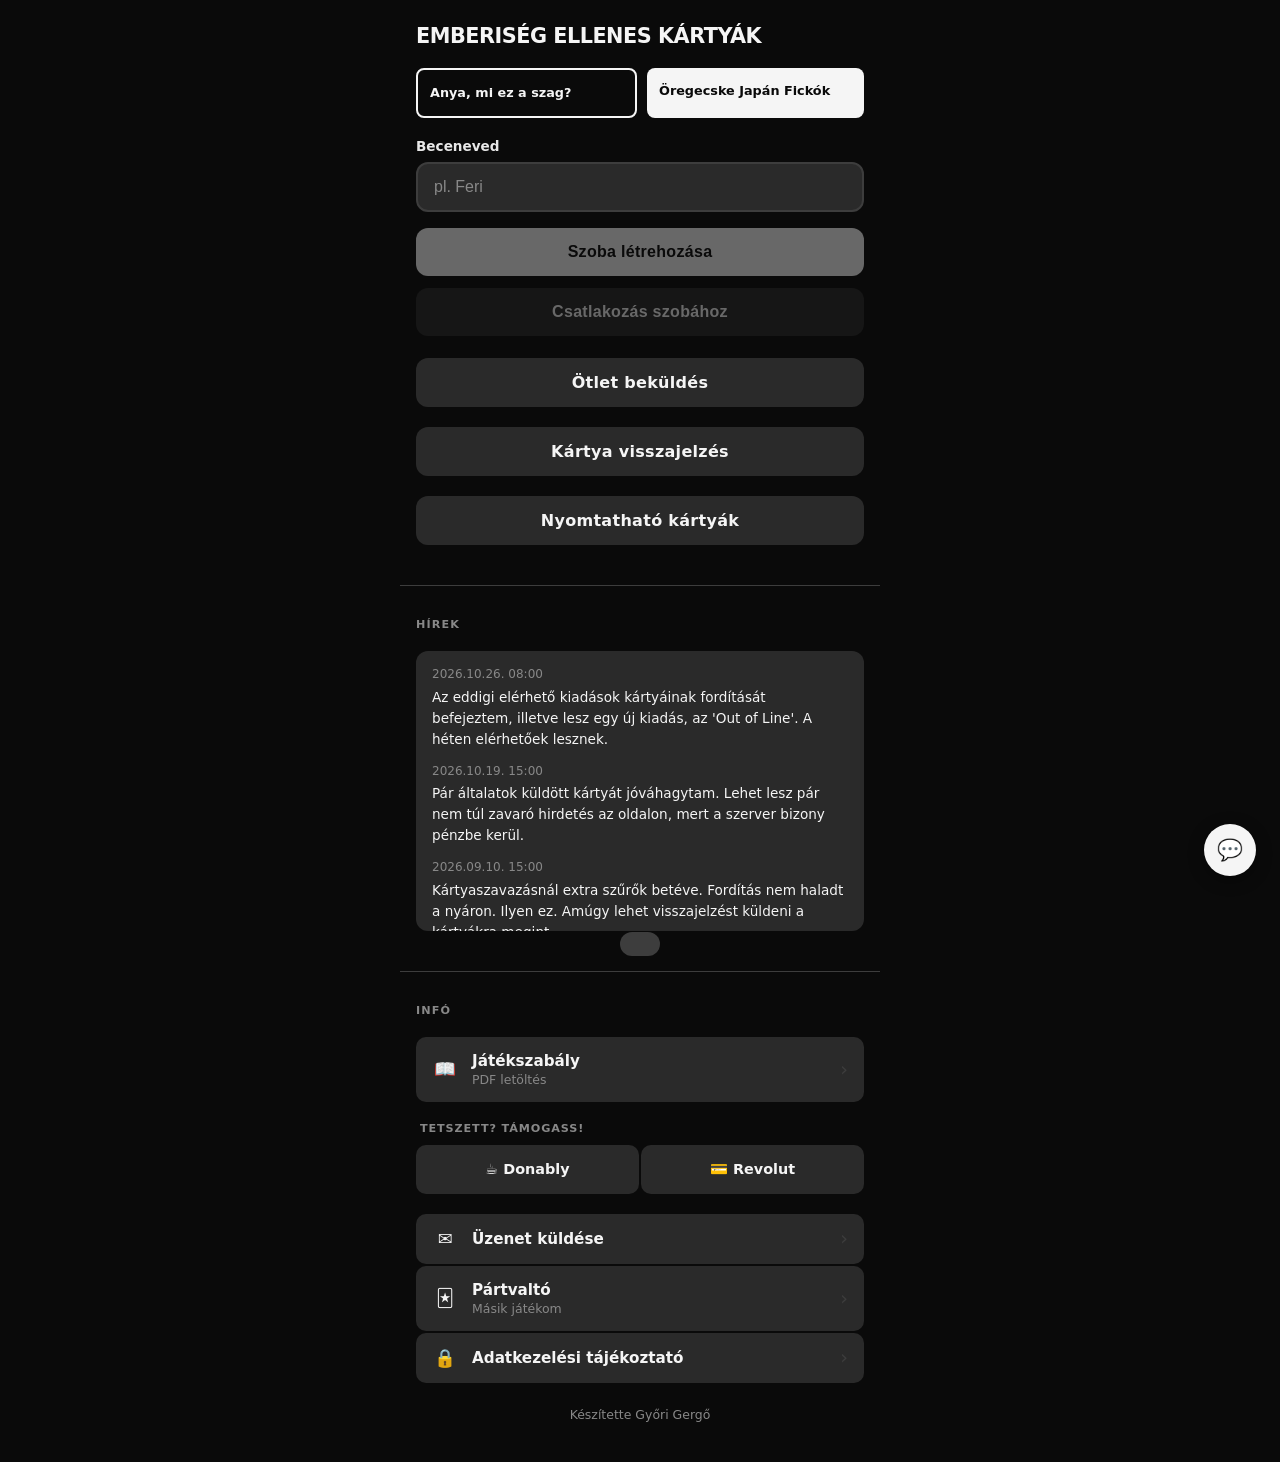
==== commit 444f6bee: "feat: printable cards page (/nyomtatas); cards touch for single cuts - /nyomtatas: pick editions and" ====
--- a/static/index.html
+++ b/static/index.html
@@ -229,6 +229,7 @@
 
       <a class="btn btn-secondary idea-link" href="/kartyaotlet.html">Ötlet beküldés</a>
       <a class="btn btn-secondary" href="/visszajelzes">Kártya visszajelzés</a>
+      <a class="btn btn-secondary" href="/nyomtatas">Nyomtatható kártyák</a>
 
       <div class="ad-slot" id="adSlot" hidden style="margin-top:12px">
         <span class="ad-slot-label">Hirdetés</span>
